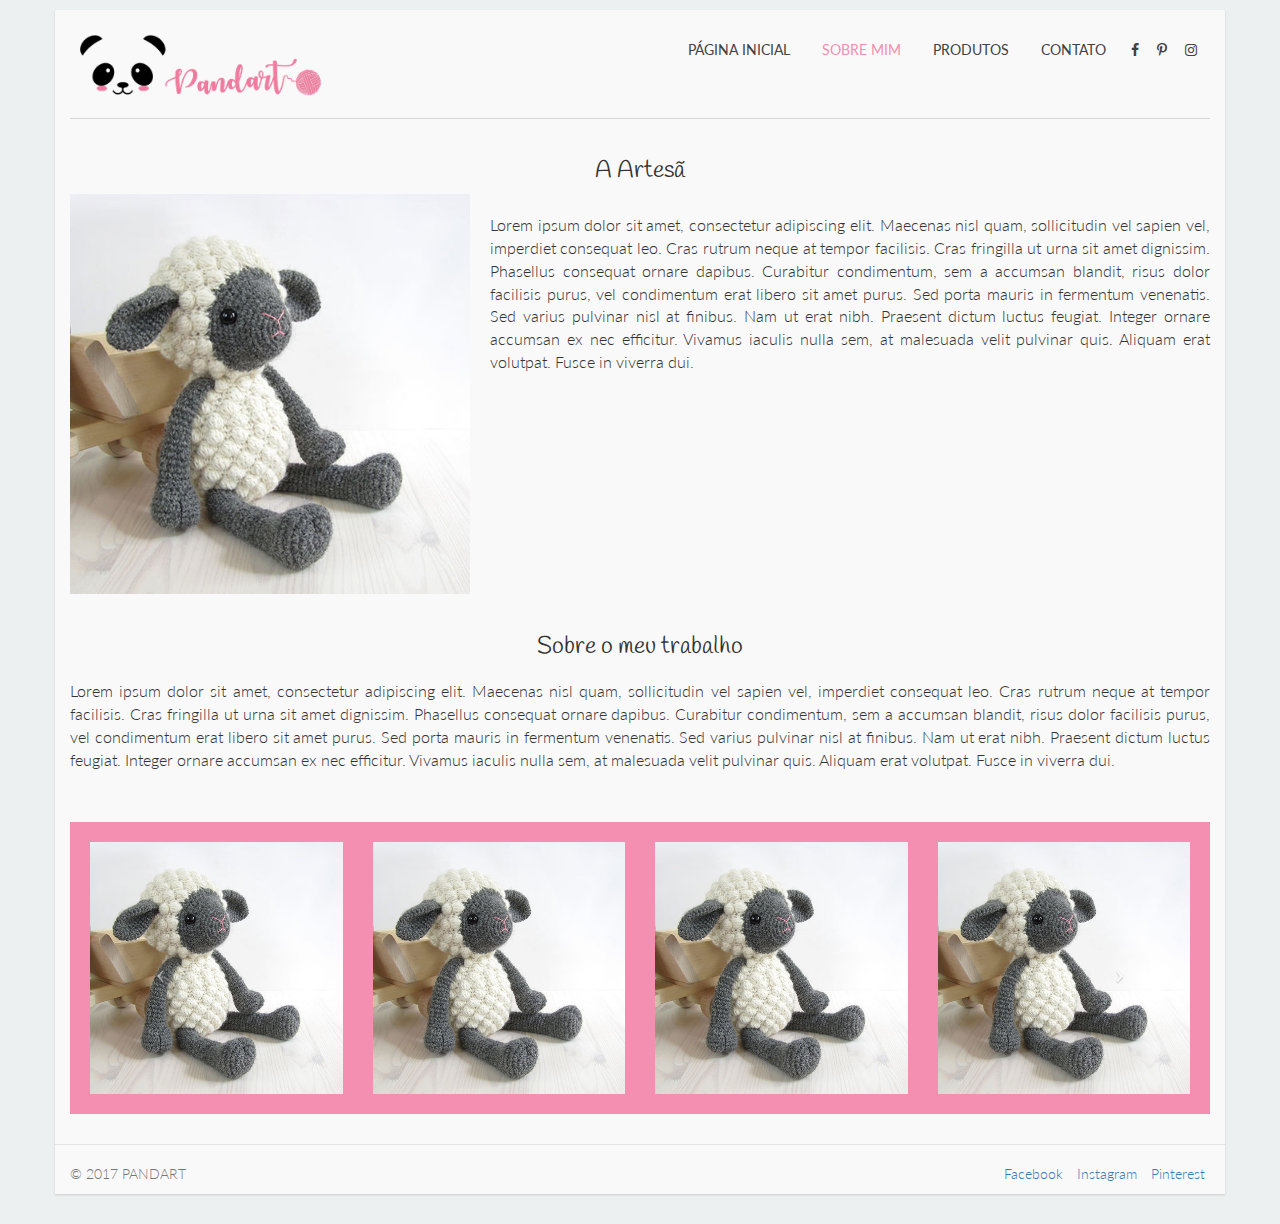
==== about.html @ 60102d71 "primeiro commit" ====
<!DOCTYPE html>
<html lang="en">
  <head>
    <meta charset="utf-8">
    <meta http-equiv="X-UA-Compatible" content="IE=edge">
    <meta name="viewport" content="width=device-width, initial-scale=1">
    <!-- The above 3 meta tags *must* come first in the head; any other head content must come *after* these tags -->
    <meta name="description" content="">
    <meta name="author" content="">
    <link rel="icon" href="">

    <title>Pandart :: Sobre Mim</title>

    <!-- Google Fonts -->
    <link href="https://fonts.googleapis.com/css?family=Handlee|Lato:300,400" rel="stylesheet">

    <!-- Bootstrap core CSS -->
    <link href="css/bootstrap.min.css" rel="stylesheet">
    
    <!-- Font Awesome -->
    <link href="css/font-awesome.min.css" rel="stylesheet">

    <!-- IE10 viewport hack for Surface/desktop Windows 8 bug -->
    <link href="css/ie10-viewport-bug-workaround.css" rel="stylesheet">

    <link href="css/custom.css" rel="stylesheet">
    <link href="css/custom-about.css" rel="stylesheet">

    <!-- Just for debugging purposes. Don't actually copy these 2 lines! -->
    <!--[if lt IE 9]><script src="js/ie8-responsive-file-warning.js"></script><![endif]-->
    <script src="js/ie-emulation-modes-warning.js"></script>

    <!-- HTML5 shim and Respond.js for IE8 support of HTML5 elements and media queries -->
    <!--[if lt IE 9]>
      <script src="https://oss.maxcdn.com/html5shiv/3.7.3/html5shiv.min.js"></script>
      <script src="https://oss.maxcdn.com/respond/1.4.2/respond.min.js"></script>
    <![endif]-->
  </head>

  <body>

    <div class="container">
        <div class="header">
          <nav>
            <ul class="nav nav-pills pull-right main-menu">
              <li role="presentation"><a href="index.html">Página Inicial</a></li>
              <li role="presentation" class="active"><a href="#">Sobre Mim</a></li>
              <li role="presentation" class="dropdown">
                <a href="#" class="dropdown-toggle" data-toggle="dropdown">Produtos</a>
                <ul class="dropdown-menu">
                  <li role="presentation"><a href="#">Moda Casa</a></li>
                  <li role="presentation"><a href="#">Infantil</a></li>
                  <li role="presentation"><a href="#">Feminino</a></li>
                  <li role="presentation"><a href="#">Masculino</a></li>
                  <li role="presentation"><a href="#">Outros</a></li>
                </ul>
              </li>
              <li role="presentation"><a href="contact.html">Contato</a></li>
              <li><a href="" class="social-icons-menu"><i class="fa fa-facebook" aria-hidden="true"></i></a></li>
              <li><a href="" class="social-icons-menu"><i class="fa fa-pinterest-p" aria-hidden="true"></i></a></li>
              <li><a href="" class="social-icons-menu"><i class="fa fa-instagram" aria-hidden="true"></i></a></li>
            </ul>
          </nav>
          <img src="img/LOGO2.png" class="img-logo img-responsive">
        </div>


        <div class="row">
          <div class="col-lg-12 section-title">
              <h3 class="text-center">A Artesã</h3>
          </div>
        </div>

        <div class="row">
          <div class="col-lg-12">
            <img src="img/outros.jpg" class="pull-left img-responsive img-about">
            <p class="content-justify">Lorem ipsum dolor sit amet, consectetur adipiscing elit. Maecenas nisl quam, sollicitudin vel sapien vel, imperdiet consequat leo. Cras rutrum neque at tempor facilisis. Cras fringilla ut urna sit amet dignissim. Phasellus consequat ornare dapibus. Curabitur condimentum, sem a accumsan blandit, risus dolor facilisis purus, vel condimentum erat libero sit amet purus. Sed porta mauris in fermentum venenatis. Sed varius pulvinar nisl at finibus. Nam ut erat nibh. Praesent dictum luctus feugiat. Integer ornare accumsan ex nec efficitur. Vivamus iaculis nulla sem, at malesuada velit pulvinar quis. Aliquam erat volutpat. Fusce in viverra dui.</p>
          </div>
        </div>
             
        <div class="row">
          <div class="col-lg-12 section-title">
              <h3 class="text-center">Sobre o meu trabalho</h3>
              <p class="content-justify">Lorem ipsum dolor sit amet, consectetur adipiscing elit. Maecenas nisl quam, sollicitudin vel sapien vel, imperdiet consequat leo. Cras rutrum neque at tempor facilisis. Cras fringilla ut urna sit amet dignissim. Phasellus consequat ornare dapibus. Curabitur condimentum, sem a accumsan blandit, risus dolor facilisis purus, vel condimentum erat libero sit amet purus. Sed porta mauris in fermentum venenatis. Sed varius pulvinar nisl at finibus. Nam ut erat nibh. Praesent dictum luctus feugiat. Integer ornare accumsan ex nec efficitur. Vivamus iaculis nulla sem, at malesuada velit pulvinar quis. Aliquam erat volutpat. Fusce in viverra dui.</p>
              <div id="carousel-about" class="carousel slide carousel-about">
                  
                  <!-- Carousel items -->
                  <div class="carousel-inner">
                      <div class="item active">
                          <div class="row">
                              <div class="col-sm-3"><a href="#x"><img src="img/outros.jpg" alt="Image" class="img-responsive"></a>
                              </div>
                              <div class="col-sm-3"><a href="#x"><img src="img/outros.jpg" alt="Image" class="img-responsive"></a>
                              </div>
                              <div class="col-sm-3"><a href="#x"><img src="img/outros.jpg" alt="Image" class="img-responsive"></a>
                              </div>
                              <div class="col-sm-3"><a href="#x"><img src="img/outros.jpg" alt="Image" class="img-responsive"></a>
                              </div>
                          </div>
                          <!--/row-->
                      </div>
                      <!--/item-->
                      <div class="item">
                          <div class="row">
                              <div class="col-sm-3"><a href="#x"><img src="img/casa.jpg" alt="Image" class="img-responsive"></a>
                              </div>
                              <div class="col-sm-3"><a href="#x"><img src="img/casa.jpg" alt="Image" class="img-responsive"></a>
                              </div>
                              <div class="col-sm-3"><a href="#x"><img src="img/casa.jpg" alt="Image" class="img-responsive"></a>
                              </div>
                              <div class="col-sm-3"><a href="#x"><img src="img/casa.jpg" alt="Image" class="img-responsive"></a>
                              </div>
                          </div>
                          <!--/row-->
                      </div>
                      <!--/item-->
                      <div class="item">
                          <div class="row">
                              <div class="col-sm-3"><a href="#x"><img src="img/infantil.jpg" alt="Image" class="img-responsive"></a>
                              </div>
                              <div class="col-sm-3"><a href="#x"><img src="img/infantil.jpg" alt="Image" class="img-responsive"></a>
                              </div>
                              <div class="col-sm-3"><a href="#x"><img src="img/infantil.jpg" alt="Image" class="img-responsive"></a>
                              </div>
                              <div class="col-sm-3"><a href="#x"><img src="img/infantil.jpg" alt="Image" class="img-responsive"></a>
                              </div>
                          </div>
                          <!--/row-->
                      </div>
                      <!--/item-->
                  </div>

                  <a class="left carousel-control" href="#carousel-about" role="button" data-slide="prev" style="background-image: none;">
                    <span class="icon-prev" aria-hidden="true"></span>
                    <span class="sr-only">Previous</span>
                  </a>
                  <a class="right carousel-control" href="#carousel-about" role="button" data-slide="next" style="background-image: none;">
                    <span class="icon-next" aria-hidden="true"></span>
                    <span class="sr-only">Next</span>
                  </a>
              </div>
          </div>
        </div>
        <footer class="row footer">
          <div class="col-lg-8">
              <p>&copy; 2017 PANDART</p>
          </div>
          <div class="col-lg-4 text-right">
              <ul class="list-inline">
                  <li><a href="">Facebook</a></li>
                  <li><a href="">Instagram</a></li>
                  <li><a href="">Pinterest</a></li>
              </ul>
          </div>
      </footer>
    </div>

    <!-- Bootstrap core JavaScript
    ================================================== -->
    <!-- Placed at the end of the document so the pages load faster -->
    <script src="https://ajax.googleapis.com/ajax/libs/jquery/1.12.4/jquery.min.js"></script>
    <script>window.jQuery || document.write('<script src="js/vendor/jquery.min.js"><\/script>')</script>
    <script src="js/bootstrap.js"></script>
    <!-- IE10 viewport hack for Surface/desktop Windows 8 bug -->
    <script src="js/ie10-viewport-bug-workaround.js"></script>
  </body>
</html>
---- css/ie10-viewport-bug-workaround.css ----
/*!
 * IE10 viewport hack for Surface/desktop Windows 8 bug
 * Copyright 2014-2015 Twitter, Inc.
 * Licensed under MIT (https://github.com/twbs/bootstrap/blob/master/LICENSE)
 */

/*
 * See the Getting Started docs for more information:
 * http://getbootstrap.com/getting-started/#support-ie10-width
 */
@-ms-viewport     { width: device-width; }
@-o-viewport      { width: device-width; }
@viewport         { width: device-width; }
---- css/custom.css ----
/* MEU CSS */

body {
  padding-top: 10px;
  padding-bottom: 30px;
  background-color: #ecf0f1;
}

.container {
  background-color: #f9f9f9;
  -webkit-box-shadow: 0 1px 2px rgba(0,0,0,0.15);
  box-shadow: 0 1px 2px rgba(0,0,0,0.15);
}

.header {
  padding-top: 20px;
  padding-right: 5px;
  padding-left: 5px;
  padding-bottom: 20px;
  -webkit-box-shadow: 0 1px 0px rgba(0,0,0,0.15);
  box-shadow: 0 1px 0px rgba(0,0,0,0.15);
}

.header h2 {
  line-height: 40px;
  margin: 0;
}

.section-title {
    padding-top: 20px;
}

.footer {
  margin-top: 30px;
  padding-top: 19px;
  color: #777;
  border-top: 1px solid #e5e5e5;
}

h1, h2, h3, h4, h5, h6 {
  font-family: 'Handlee', cursive;
}

p, div {
  font-family: 'Lato', sans-serif;
  font-weight: 300;
}

.main-menu {
  background-color: transparent;
}

.main-menu > li > a,
.main-menu > li > a:hover,
.main-menu > li.active > a, 
.main-menu > li.active > a:hover {
  color: #424242;
  background-color: transparent;
  font-weight: 400;
  text-transform: uppercase;
}

.main-menu > li.active > a:hover {
  color: #EC407A;
}

.main-menu > li.active > a, 
.main-menu > li > a:hover {
  color: #F48FB1;
}

.main-menu > li > a.social-icons-menu {
  padding-left: 8px;
  padding-right: 8px;
}

.btn {
  font-weight: 300;
}

.testimonials-carousel, .carousel-about {
  margin-top: 50px;
  background-color: #F48FB1;
}

div.testimonials-carousel > .carousel-control, div.carousel-about > .carousel-control {
   background-image:none !important;
   filter:none !important;
}

.testimonials-item {
  min-height: 300px;
}

.testimonials-item img {
  width: 100px;
  height: 100px;
  margin: 0 auto;
}

.testimonials-item blockquote {
  border-left: none;
  text-decoration: italic;
}
.img-logo{
  width: 250px;
}
---- css/custom-about.css ----
/* MEU CSS */

.img-about {
  margin-right: 20px;
  width: 400px;
  height: 400px;
}

p.content-justify {
  text-align: justify;
  margin-top: 20px;
  font-size: 16px;
}

.carousel-about {
    padding: 20px;
}

.img-logo {
	size: 50px;
}
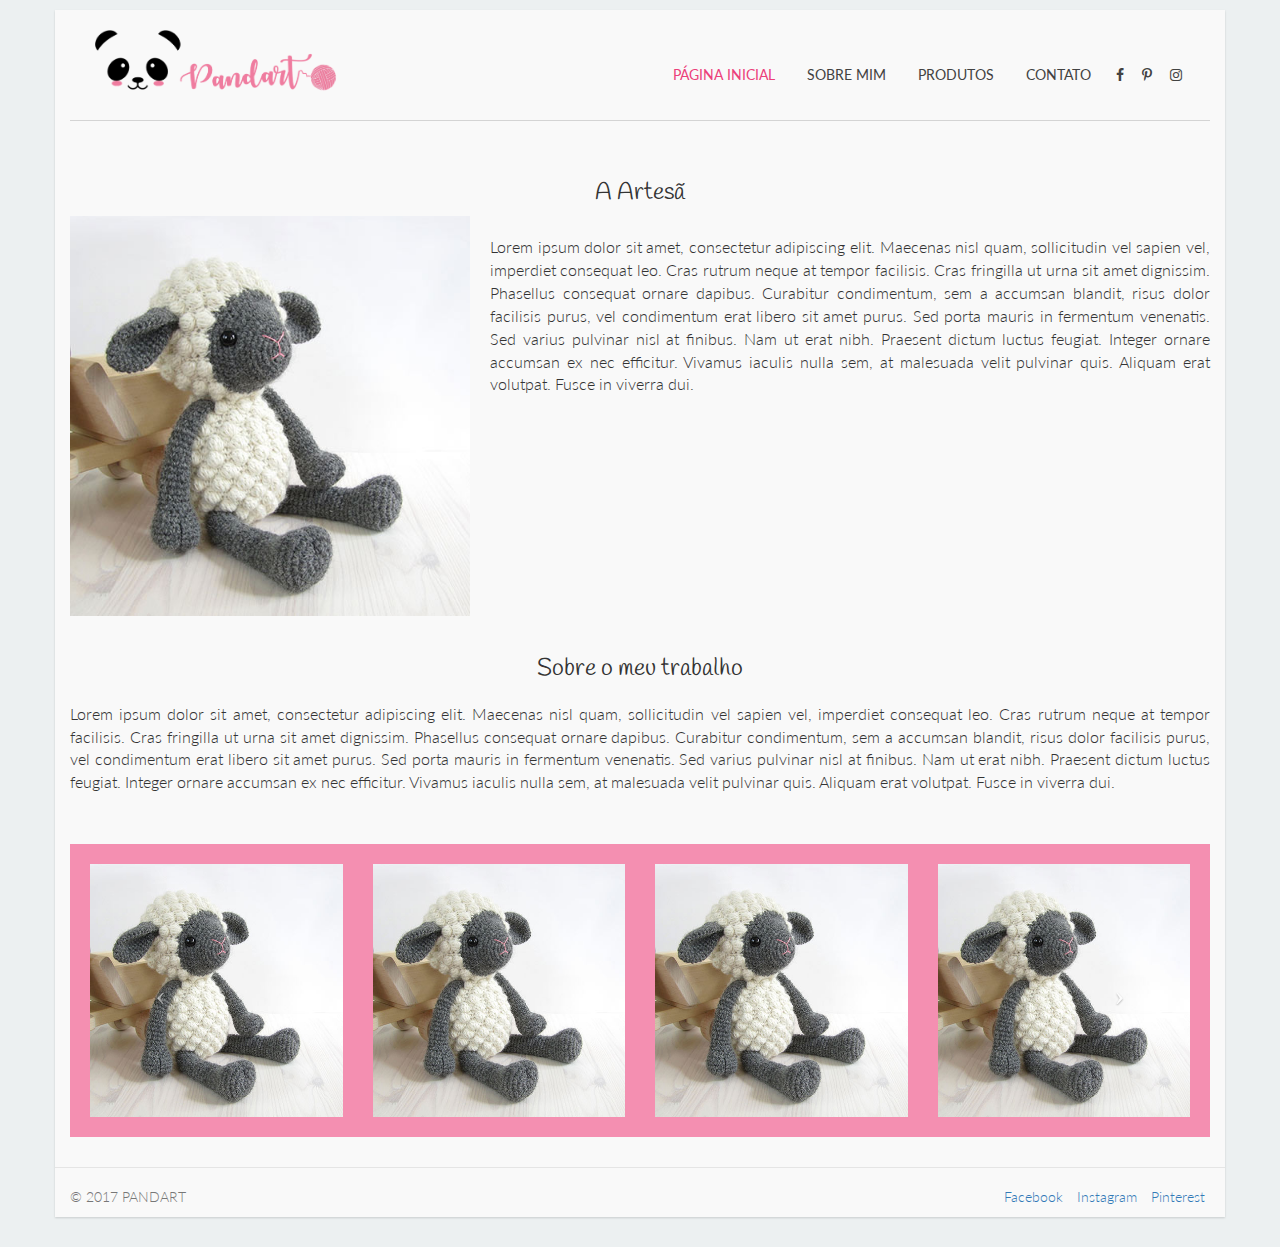
==== commit 2ad564fd: "corrigido logo no menu, nome das paginas de categorias de produtos" ====
--- a/about.html
+++ b/about.html
@@ -41,18 +41,24 @@
 
     <div class="container">
         <div class="header">
-          <nav>
+        <nav class="navbar navbar-default">
+          <div class="container-fluid">
+            <div class="navbar-header">
+              <a class="navbar-brand">
+                <img src="img/LOGO2.png" class="img-logo img-responsive">
+              </a>
+            </div>
             <ul class="nav nav-pills pull-right main-menu">
-              <li role="presentation"><a href="index.html">Página Inicial</a></li>
-              <li role="presentation" class="active"><a href="#">Sobre Mim</a></li>
+              <li role="presentation" class="active"><a href="#">Página Inicial</a></li>
+              <li role="presentation"><a href="about.html">Sobre Mim</a></li>
               <li role="presentation" class="dropdown">
                 <a href="#" class="dropdown-toggle" data-toggle="dropdown">Produtos</a>
                 <ul class="dropdown-menu">
-                  <li role="presentation"><a href="#">Moda Casa</a></li>
-                  <li role="presentation"><a href="#">Infantil</a></li>
-                  <li role="presentation"><a href="#">Feminino</a></li>
-                  <li role="presentation"><a href="#">Masculino</a></li>
-                  <li role="presentation"><a href="#">Outros</a></li>
+                  <li role="presentation"><a href="product-house.html">Moda Casa</a></li>
+                  <li role="presentation"><a href="product-inf.html">Infantil</a></li>
+                  <li role="presentation"><a href="product-fem.html">Feminino</a></li>
+                  <li role="presentation"><a href="product-masc.html">Masculino</a></li>
+                  <li role="presentation"><a href="product-other.html">Outros</a></li>
                 </ul>
               </li>
               <li role="presentation"><a href="contact.html">Contato</a></li>
@@ -60,9 +66,9 @@
               <li><a href="" class="social-icons-menu"><i class="fa fa-pinterest-p" aria-hidden="true"></i></a></li>
               <li><a href="" class="social-icons-menu"><i class="fa fa-instagram" aria-hidden="true"></i></a></li>
             </ul>
-          </nav>
-          <img src="img/LOGO2.png" class="img-logo img-responsive">
-        </div>
+          </div>
+        </nav>
+      </div>
 
 
         <div class="row">
--- a/css/custom.css
+++ b/css/custom.css
@@ -13,12 +13,16 @@
 }
 
 .header {
-  padding-top: 20px;
   padding-right: 5px;
   padding-left: 5px;
-  padding-bottom: 20px;
   -webkit-box-shadow: 0 1px 0px rgba(0,0,0,0.15);
   box-shadow: 0 1px 0px rgba(0,0,0,0.15);
+}
+
+.header .navbar-default {
+  background-color: transparent;
+  border: none;
+  min-height: 110px;
 }
 
 .header h2 {
@@ -48,6 +52,8 @@
 
 .main-menu {
   background-color: transparent;
+  vertical-align: middle;
+  margin-top: 45px;
 }
 
 .main-menu > li > a,
@@ -67,6 +73,11 @@
 .main-menu > li.active > a, 
 .main-menu > li > a:hover {
   color: #F48FB1;
+}
+
+.nav-pills>li.active>a, .nav-pills>li.active>a:focus, .nav-pills>li.active>a:hover {
+  background-color: transparent;
+  color: #EC407A;
 }
 
 .main-menu > li > a.social-icons-menu {
@@ -102,6 +113,7 @@
   border-left: none;
   text-decoration: italic;
 }
+
 .img-logo{
   width: 250px;
 }